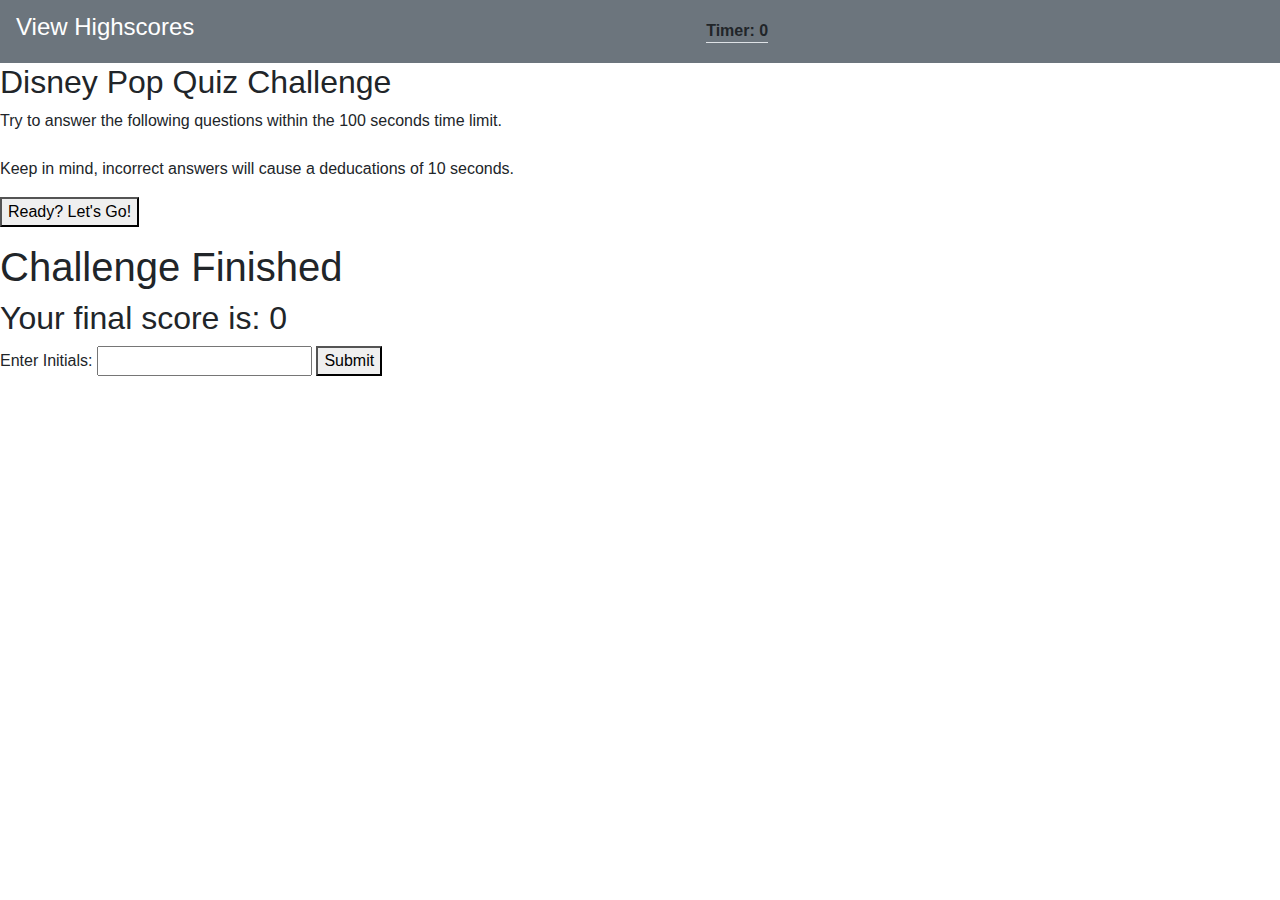
==== index.html @ 29c5e618 "setup scores.js" ====
<!DOCTYPE html>
<html lang="en">
<head>
    <meta charset="UTF-8">
    <meta name="viewport" content="width=device-width, initial-scale=1, shrink-to-fit=no">

    <title>Disney Pop Quiz</title>

    <!-- Boostrap Stylesheet -->
    <link rel="stylesheet" href="https://stackpath.bootstrapcdn.com/bootstrap/4.4.1/css/bootstrap.min.css" integrity="sha384-Vkoo8x4CGsO3+Hhxv8T/Q5PaXtkKtu6ug5TOeNV6gBiFeWPGFN9MuhOf23Q9Ifjh" crossorigin="anonymous">

    <!-- Our own CSS stylesheet -->
    <link rel="stylesheet" href="./style.css" />
</head>
<body>

    
    <!--Navigation Bar-->
    <nav class="navbar navbar-dark bg-secondary">
        <a class="navbar-brand" href="./finalscores.html" id="viewhighscores"><h4>View Highscores</h4></a>
        
          <ul class="nav nav-tabs" id="myTab" role="tablist">
            <li class="nav-item">
              
              <a class="timer"><strong>Timer: <span id ="time">0</span></strong></a>
            
            </li>
          </ul>
          <div class="tab-content" id="myTabContent">
            
          </div>
    </nav>


    <!-- Wecolme Page(Main Page-->
    <Main class="homepage">
        <section id="start-screen" class="start">
            <h2>Disney Pop Quiz Challenge</h2>
            <p> Try to answer the following questions within the 100 seconds time limit.
                <br><br>
                Keep in mind, incorrect answers will cause a deducations of 10 seconds.
            </p>
            <p><button id="start">Ready? Let's Go!</button></p>
        </section>    
    </Main>
        
    <!--- Questions & Answers -->
    <section id= "qa">
        <div id="questions" class="hide">
            <h2 id="question-title"></h2>
            <div id="choices" class="choices"></div>
          </div>
    </section>
        
    <!--- Game has ended. Calculates Final Score-->
    <section id= "game-end" class= "hide"> 
        <div class="finalscore">
            <h1>Challenge Finished</h1>
            <form id="finalscore-form" method="POST">
              <h2>Your final score is: <span id="score-count">0</span> </h2>
              <label for="score-text">Enter Initials:</label>
              <input type="text" name="score-text" id="initials"/>
              <button id="submit">Submit</button>
            </form>   
        </div>
        <div id="feedback" class="feedback hide"></div>
    </section>


    
    







    <script src="./script.js"> </script>
     <!-- Optional JavaScript -->
    <!-- jQuery first, then Popper.js, then Bootstrap JS -->
    <script src="https://code.jquery.com/jquery-3.4.1.slim.min.js" integrity="sha384-J6qa4849blE2+poT4WnyKhv5vZF5SrPo0iEjwBvKU7imGFAV0wwj1yYfoRSJoZ+n" crossorigin="anonymous"></script>
    <script src="https://cdn.jsdelivr.net/npm/popper.js@1.16.0/dist/umd/popper.min.js" integrity="sha384-Q6E9RHvbIyZFJoft+2mJbHaEWldlvI9IOYy5n3zV9zzTtmI3UksdQRVvoxMfooAo" crossorigin="anonymous"></script>
    <script src="https://stackpath.bootstrapcdn.com/bootstrap/4.4.1/js/bootstrap.min.js" integrity="sha384-wfSDF2E50Y2D1uUdj0O3uMBJnjuUD4Ih7YwaYd1iqfktj0Uod8GCExl3Og8ifwB6" crossorigin="anonymous"></script>

</body>
</html>
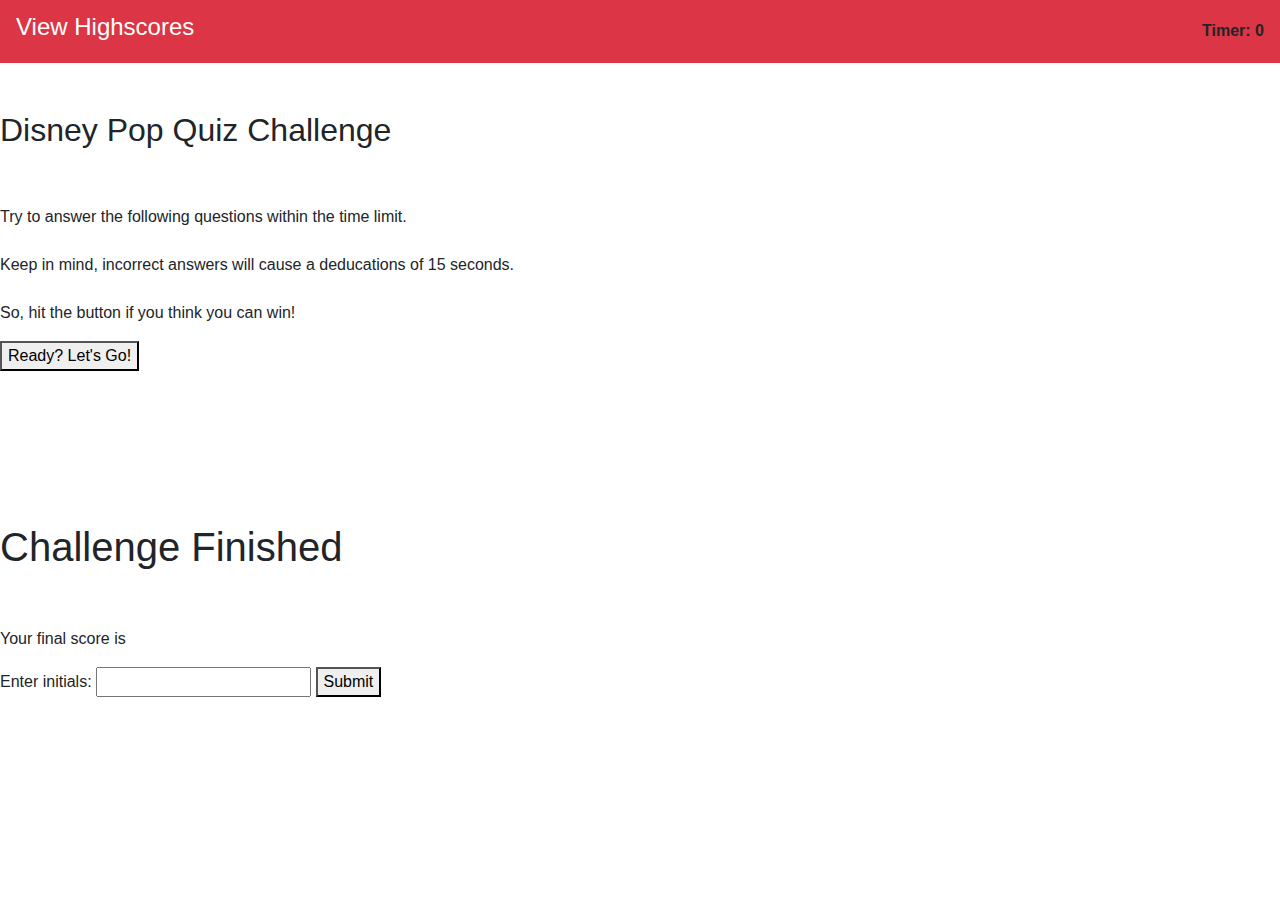
==== commit 00a812a0: "test: change file structure to see if questions will render on deploy" ====
--- a/index.html
+++ b/index.html
@@ -11,59 +11,58 @@
 
     <!-- Our own CSS stylesheet -->
     <link rel="stylesheet" href="./style.css" />
+    <link href="https://fonts.googleapis.com/css2?family=Sirin+Stencil&display=swap" rel="stylesheet">
 </head>
 <body>
 
     
     <!--Navigation Bar-->
-    <nav class="navbar navbar-dark bg-secondary">
+    <nav class="navbar navbar-dark bg-danger">
         <a class="navbar-brand" href="./finalscores.html" id="viewhighscores"><h4>View Highscores</h4></a>
-        
-          <ul class="nav nav-tabs" id="myTab" role="tablist">
-            <li class="nav-item">
-              
-              <a class="timer"><strong>Timer: <span id ="time">0</span></strong></a>
-            
-            </li>
-          </ul>
-          <div class="tab-content" id="myTabContent">
-            
-          </div>
+                           
+        <div class="timer"><strong>Timer: <span id="time">0</span></strong></div>  
     </nav>
 
 
     <!-- Wecolme Page(Main Page-->
     <Main class="homepage">
         <section id="start-screen" class="start">
+            <br><br>
             <h2>Disney Pop Quiz Challenge</h2>
-            <p> Try to answer the following questions within the 100 seconds time limit.
+            <br><br>
+            <p> Try to answer the following questions within the time limit.
                 <br><br>
-                Keep in mind, incorrect answers will cause a deducations of 10 seconds.
+                Keep in mind, incorrect answers will cause a deducations of 15 seconds.
+                <br><br>
+                So, hit the button if you think you can win! 
             </p>
-            <p><button id="start">Ready? Let's Go!</button></p>
+            <button id="start">Ready? Let's Go!</button>
         </section>    
     </Main>
         
     <!--- Questions & Answers -->
     <section id= "qa">
         <div id="questions" class="hide">
+            <br><br>
             <h2 id="question-title"></h2>
-            <div id="choices" class="choices"></div>
+            <br><br>
+            <div id="choices" class="choices text-align:center"></div>
+            <div id="feedback" class="feedback hide"></div>
           </div>
     </section>
         
     <!--- Game has ended. Calculates Final Score-->
     <section id= "game-end" class= "hide"> 
         <div class="finalscore">
+            <br><br>
             <h1>Challenge Finished</h1>
-            <form id="finalscore-form" method="POST">
-              <h2>Your final score is: <span id="score-count">0</span> </h2>
-              <label for="score-text">Enter Initials:</label>
-              <input type="text" name="score-text" id="initials"/>
-              <button id="submit">Submit</button>
-            </form>   
+            <br><br>
+            <p>Your final score is <span id="score-count"></span></p>
+            <p>
+            Enter initials: <input type="text" id="initials"  />
+            <button id="submit">Submit</button>
+            </p>            
         </div>
-        <div id="feedback" class="feedback hide"></div>
     </section>
 
 
@@ -75,8 +74,9 @@
 
 
 
-
+    <script src="./QuizQuestions.js"></script>
     <script src="./script.js"> </script>
+    
      <!-- Optional JavaScript -->
     <!-- jQuery first, then Popper.js, then Bootstrap JS -->
     <script src="https://code.jquery.com/jquery-3.4.1.slim.min.js" integrity="sha384-J6qa4849blE2+poT4WnyKhv5vZF5SrPo0iEjwBvKU7imGFAV0wwj1yYfoRSJoZ+n" crossorigin="anonymous"></script>
